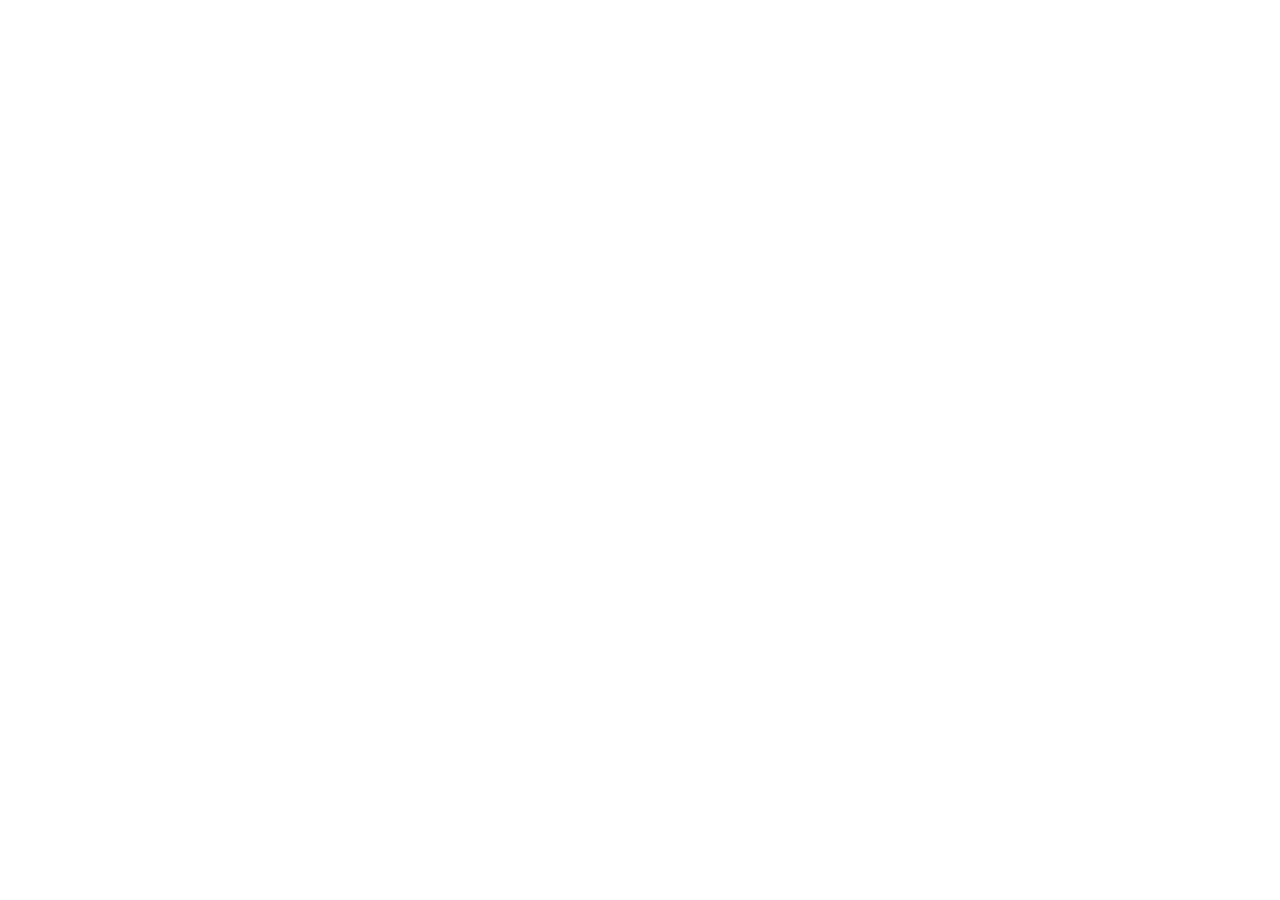
==== Projeto_Babearia/interface.html @ c7405f45 "Add files via upload" ====
<!DOCTYPE html>
<html lang="pt-br">
<head>
    <meta charset="UTF-8">
    <meta name="viewport" content="width=device-width, initial-scale=1.0">
    <title>interface da Barbearia</title>
</head>
<body>

    
</body>
</html>
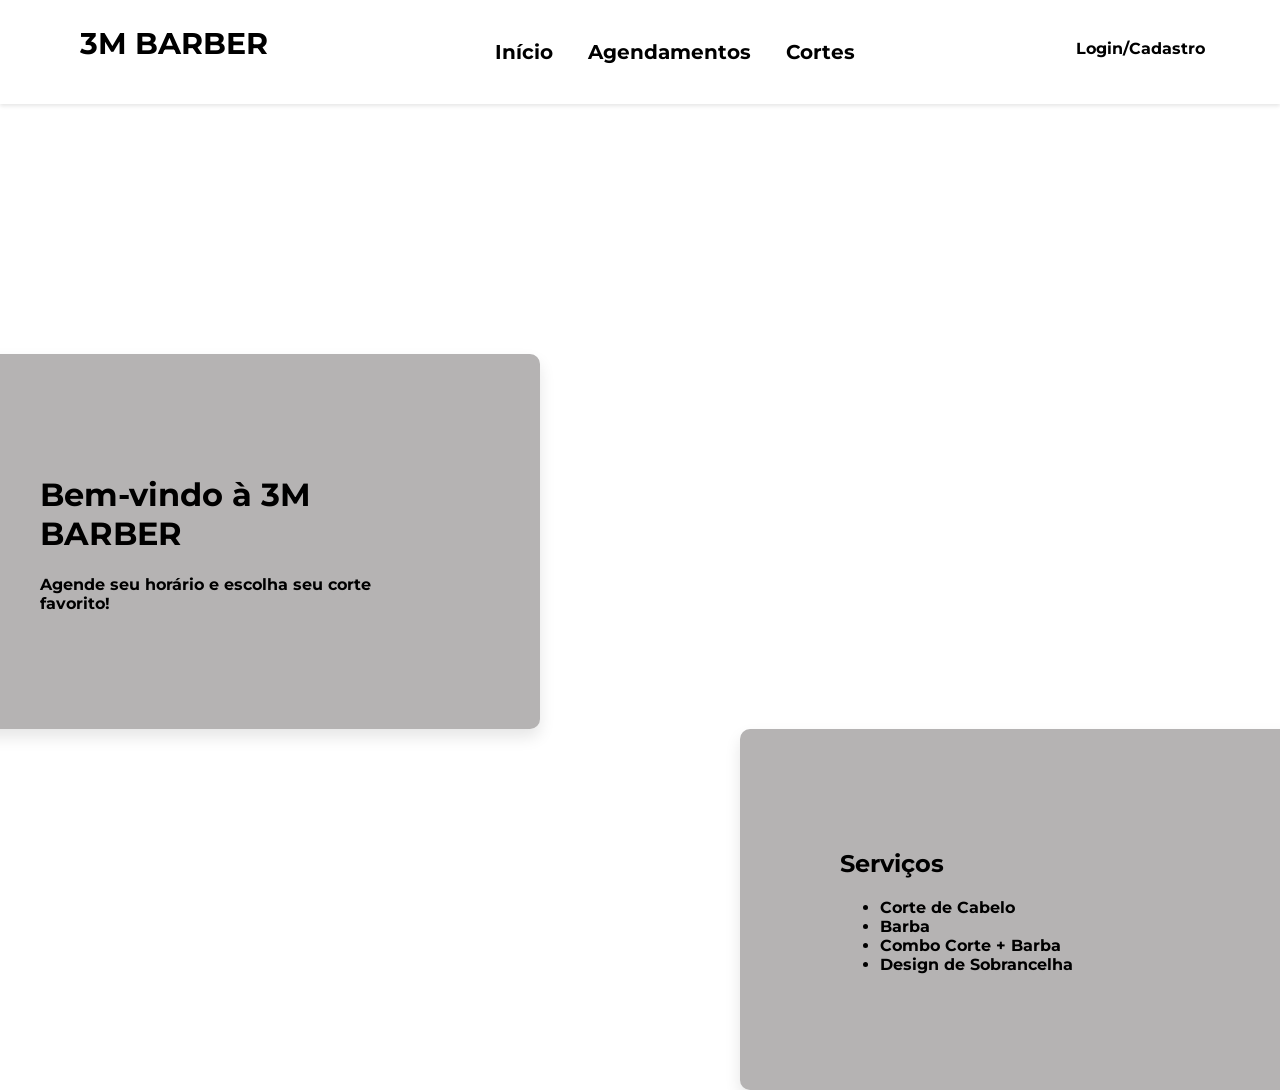
==== commit e9c58ead: "add fonte alterando cores" ====
--- a/Projeto_Babearia/interface.html
+++ b/Projeto_Babearia/interface.html
@@ -2,10 +2,45 @@
 <html lang="pt-br">
 <head>
     <meta charset="UTF-8">
+    <link rel="preconnect" href="https://fonts.googleapis.com">
+    <link rel="preconnect" href="https://fonts.gstatic.com" crossorigin>
+    <link href="https://fonts.googleapis.com/css2?family=Noto+Sans:ital,wght@0,100..900;1,100..900&display=swap" rel="stylesheet">
     <meta name="viewport" content="width=device-width, initial-scale=1.0">
+    <link rel="stylesheet" href="Style.css">
     <title>interface da Barbearia</title>
 </head>
 <body>
+    <header>
+        <!--Topo do Site-->
+        <div class="Logo">3M BARBER</div>
+       <!--Partes em # adiciona Link para outra página do Site-->
+        <nav>
+            <a href="#">Início</a>
+            <a href="#">Agendamentos</a>
+            <a href="#">Cortes</a>
+            
+        </nav>
+
+        <a href="#" class="Login">Login/Cadastro</a>
+
+
+    </header>
+
+    <div class="container">
+        <h1>Bem-vindo à 3M BARBER</h1>
+        <p>Agende seu horário e escolha seu corte favorito!</p>
+    </div>
+    <div class="container2">
+        <h2>Serviços</h2>
+        <ul>
+            <li>Corte de Cabelo</li>
+            <li>Barba</li>
+            <li>Combo Corte + Barba</li>
+            <li>Design de Sobrancelha</li>
+        </ul>
+    </div>
+
+    
 
     
 </body>
--- a/Projeto_Babearia/Style.css
+++ b/Projeto_Babearia/Style.css
@@ -0,0 +1,95 @@
+/*Fonte ultilizada : Montserrat*/
+@font-face {
+    font-family: 'Montserrat';
+    src: url(Montserrat-Bold.ttf);
+}
+body {
+ background-color: #ffffff rgb(255, 255, 255),;
+ margin: 0%;
+
+}
+
+
+header{
+ background-color: white;
+ padding: 25px 30px;
+ display: flex;
+ justify-content: space-between;
+ box-shadow: 0 2px 4px rgba(0, 0, 0, 0.1);
+}
+
+.Logo{
+    color: black;
+    font-family: "Montserrat";
+    font-weight: bold;
+    font-size: 30px;
+margin-left: 50px;
+
+}
+
+.Login{
+ color: black;
+ font-family: "Montserrat";
+ font-weight: 800;
+margin-top:  14px;
+margin-right: 45px;
+text-decoration: none;
+}
+
+
+nav{
+    display: flex;
+    gap: 30px;
+ font-size: 20px;
+}
+nav a{
+ margin-top: 15px;
+ margin-left: 5px;
+ margin-bottom: 10px;
+ text-decoration: none;
+ color: black;
+font-family: "Montserrat";
+ padding-bottom: 5px;
+}
+nav a:hover{
+ border-bottom: 2px solid black;
+}
+
+.container{
+    width: 80%;
+    max-width: 400px;
+    margin: 0 auto; /* centraliza */
+    padding: 100px;
+    background-color: rgb(181, 179, 179);
+    border-radius: 10px;
+    position : relative;
+    top:250px;
+    right: 400px;
+    font-family: "Montserrat";
+    box-shadow: 0 8px 16px rgba(0, 0, 0, 0.1);
+    
+}
+.container2 {
+    width: 80%;
+    max-width: 400px;
+    margin: 0 auto; /* centraliza */
+    padding: 100px;
+    background-color: rgb(181, 179, 179);
+    border-radius: 10px;
+    position : relative;
+    top:250px;
+    left: 400px;
+    font-family: "Montserrat";
+    box-shadow: 0 8px 16px rgba(0, 0, 0, 0.1);
+}
+
+body {
+    font-family: "Montserrat", sans-serif;
+    background-color: #f9f4f4 , rgb(249, 244, 244);
+    margin: 0;
+    padding: 0;
+}
+
+
+/*Se Quiser mudar o estilo da fonte pode!
+Tamanho incorreto? pode alterar*/
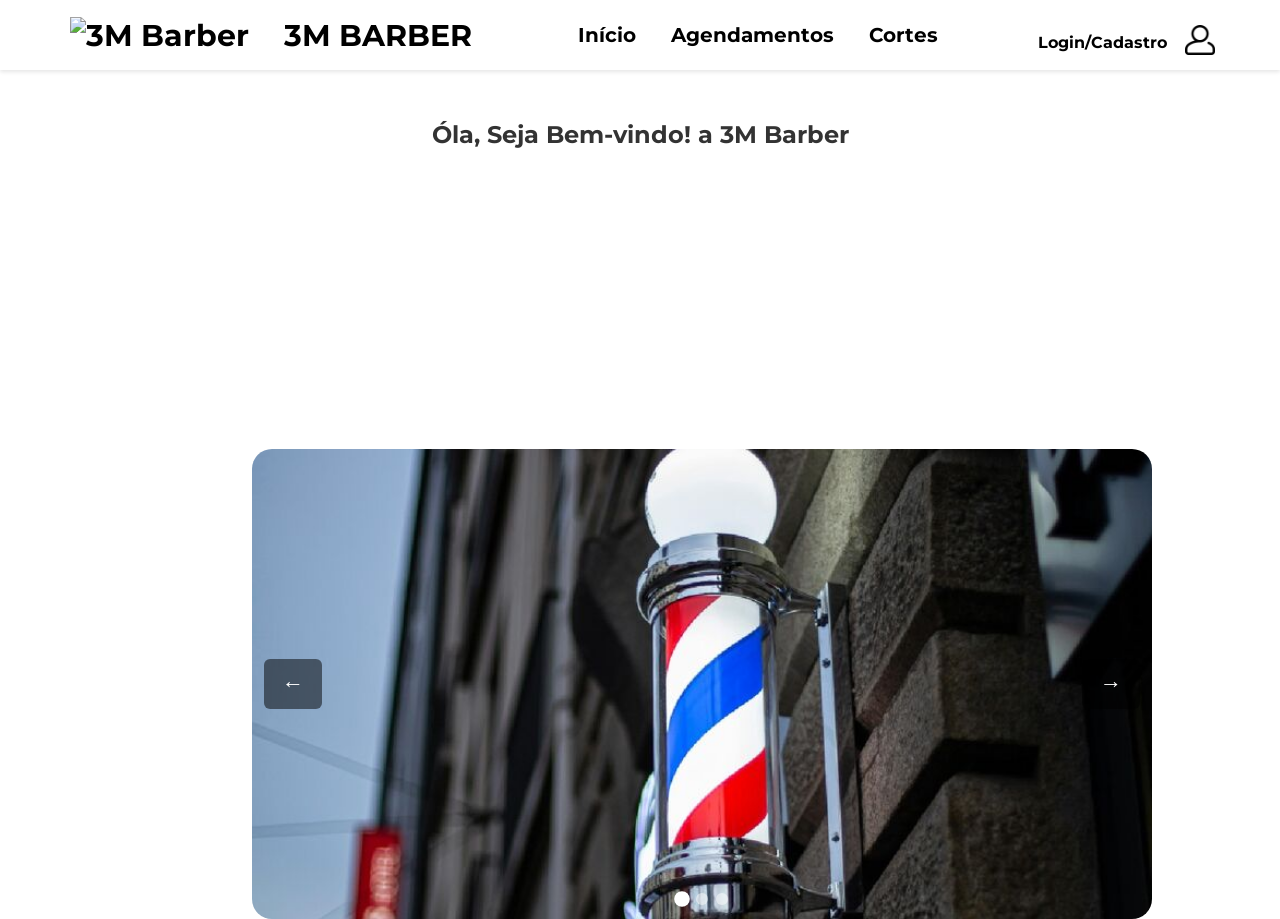
==== commit 7d888477: "alteração/atualização" ====
--- a/Projeto_Babearia/interface.html
+++ b/Projeto_Babearia/interface.html
@@ -12,7 +12,7 @@
 <body>
     <header>
         <!--Topo do Site-->
-        <div class="Logo">3M BARBER</div>
+        <div class="Logo"><img src="logo/3m-barber-logo.png" alt="3M Barber">3M BARBER </div>
        <!--Partes em # adiciona Link para outra página do Site-->
         <nav>
             <a href="#">Início</a>
@@ -21,27 +21,33 @@
             
         </nav>
 
-        <a href="#" class="Login">Login/Cadastro</a>
+        <a href="#" class="Login">Login/Cadastro
+        <div class="icon_LG"><img src="icons/user.png" alt="User_icon"></div>
+        </a>
+        
 
 
     </header>
 
-    <div class="container">
-        <h1>Bem-vindo à 3M BARBER</h1>
-        <p>Agende seu horário e escolha seu corte favorito!</p>
-    </div>
-    <div class="container2">
-        <h2>Serviços</h2>
-        <ul>
-            <li>Corte de Cabelo</li>
-            <li>Barba</li>
-            <li>Combo Corte + Barba</li>
-            <li>Design de Sobrancelha</li>
-        </ul>
-    </div>
+    <h2>Óla, Seja Bem-vindo! a 3M Barber</h2>
 
-    
+   <div class="carousel">
 
-    
-</body>
+  <!-- Aqui ficam as imagens do carrossel -->
+  <div class="slides" id="track">
+    <div class="slide ativo"><img src="img/barber.png" alt="img 1"></div>
+    <div class="slide"><img src="img/classic-cut.png" alt="img 2"></div>
+    <div class="slide"><img src="img/fade-cut.png" alt="img 3"></div>
+  </div>
+
+  <!-- Botões de navegação -->
+  <button class="arrow prev" id="prev">&#8592;</button>
+  <button class="arrow next" id="next">&#8594;</button>
+
+  <!-- Container das bolinhas, preenchido pelo JS -->
+  <div class="dots" id="dots"></div>
+
+</div>
+      <script src="carousel.js"></script>
+</body font-family="Montserrat">
 </html>
--- a/Projeto_Babearia/Style.css
+++ b/Projeto_Babearia/Style.css
@@ -12,7 +12,10 @@
 
 header{
  background-color: white;
- padding: 25px 30px;
+ align-items: center;
+ height: 70px;
+ padding: 0 20px;
+ gap: 18px;
  display: flex;
  justify-content: space-between;
  box-shadow: 0 2px 4px rgba(0, 0, 0, 0.1);
@@ -27,13 +30,34 @@
 
 }
 
+.Logo img{
+    width: 47px;
+    height: 47px;
+    margin-right: 35px;
+}
+
 .Login{
+    display: flex;
+    align-items: center;
+    gap: 18px;
  color: black;
  font-family: "Montserrat";
  font-weight: 800;
 margin-top:  14px;
 margin-right: 45px;
 text-decoration: none;
+
+}
+.icon_LG img{
+    width: 30px;
+    height: 30px;
+    object-fit: contain;
+}
+
+
+.Login:hover{
+ border-bottom: 4px solid black;
+ border-radius: 4px;
 }
 
 
@@ -51,36 +75,12 @@
 font-family: "Montserrat";
  padding-bottom: 5px;
 }
+/*Se Quiser mudar o estilo da fonte pode!
+Tamanho incorreto? pode alterar*/
+
 nav a:hover{
- border-bottom: 2px solid black;
-}
-
-.container{
-    width: 80%;
-    max-width: 400px;
-    margin: 0 auto; /* centraliza */
-    padding: 100px;
-    background-color: rgb(181, 179, 179);
-    border-radius: 10px;
-    position : relative;
-    top:250px;
-    right: 400px;
-    font-family: "Montserrat";
-    box-shadow: 0 8px 16px rgba(0, 0, 0, 0.1);
-    
-}
-.container2 {
-    width: 80%;
-    max-width: 400px;
-    margin: 0 auto; /* centraliza */
-    padding: 100px;
-    background-color: rgb(181, 179, 179);
-    border-radius: 10px;
-    position : relative;
-    top:250px;
-    left: 400px;
-    font-family: "Montserrat";
-    box-shadow: 0 8px 16px rgba(0, 0, 0, 0.1);
+ border-bottom: 4px solid black;
+ border-radius: 4px;
 }
 
 body {
@@ -90,6 +90,90 @@
     padding: 0;
 }
 
+.carousel {
+  position: relative;
+  width: 100%;
+  max-width: 900px;
+  height: 470px;
+  overflow: hidden;
+  border-radius: 20px;
+  margin: 0 auto;
+  margin-right: 10%;
+  margin-left: auto;
+  margin-top: 300px;
+}
 
-/*Se Quiser mudar o estilo da fonte pode!
-Tamanho incorreto? pode alterar*/+/* Slides */
+.slide {
+  position: absolute;
+  width: 100%;
+  height: 100%;
+  opacity: 0;
+  transition: opacity 0.5s ease;
+}
+
+.slide.ativo {
+  opacity: 1;
+}
+
+.slide img {
+  width: 100%;
+  height: 100%;
+  object-fit: cover;
+  object-position: center;
+}
+
+/* Setas */
+.arrow {
+  position: absolute;
+  top: 50%;
+  transform: translateY(-50%);
+  background: rgba(0,0,0,0.5);
+  color: white;
+  border: none;
+  padding: 12px 18px;
+  font-size: 22px;
+  border-radius: 6px;
+  cursor: pointer;
+  z-index: 10;
+  transition: background 0.3s;
+}
+
+.arrow:hover {
+  background: rgba(0,0,0,0.85);
+}
+
+.prev { left: 12px; }
+.next { right: 12px; }
+
+/* Bolinhas */
+.dots {
+  position: absolute;
+  bottom: 14px;
+  width: 100%;
+  display: flex;
+  justify-content: center;
+  gap: 8px;
+  z-index: 10;
+}
+
+.dot {
+  width: 12px;
+  height: 12px;
+  background: rgba(255,255,255,0.5);
+  border-radius: 50%;
+  cursor: pointer;
+  transition: background 0.3s;
+}
+
+.dot.ativo {
+  background: white;
+  transform: scale(1.3);
+}
+
+h2{
+    text-align: center;
+    margin-top: 50px;
+    color: #333;
+    font-family: "Montserrat", sans-serif;
+}
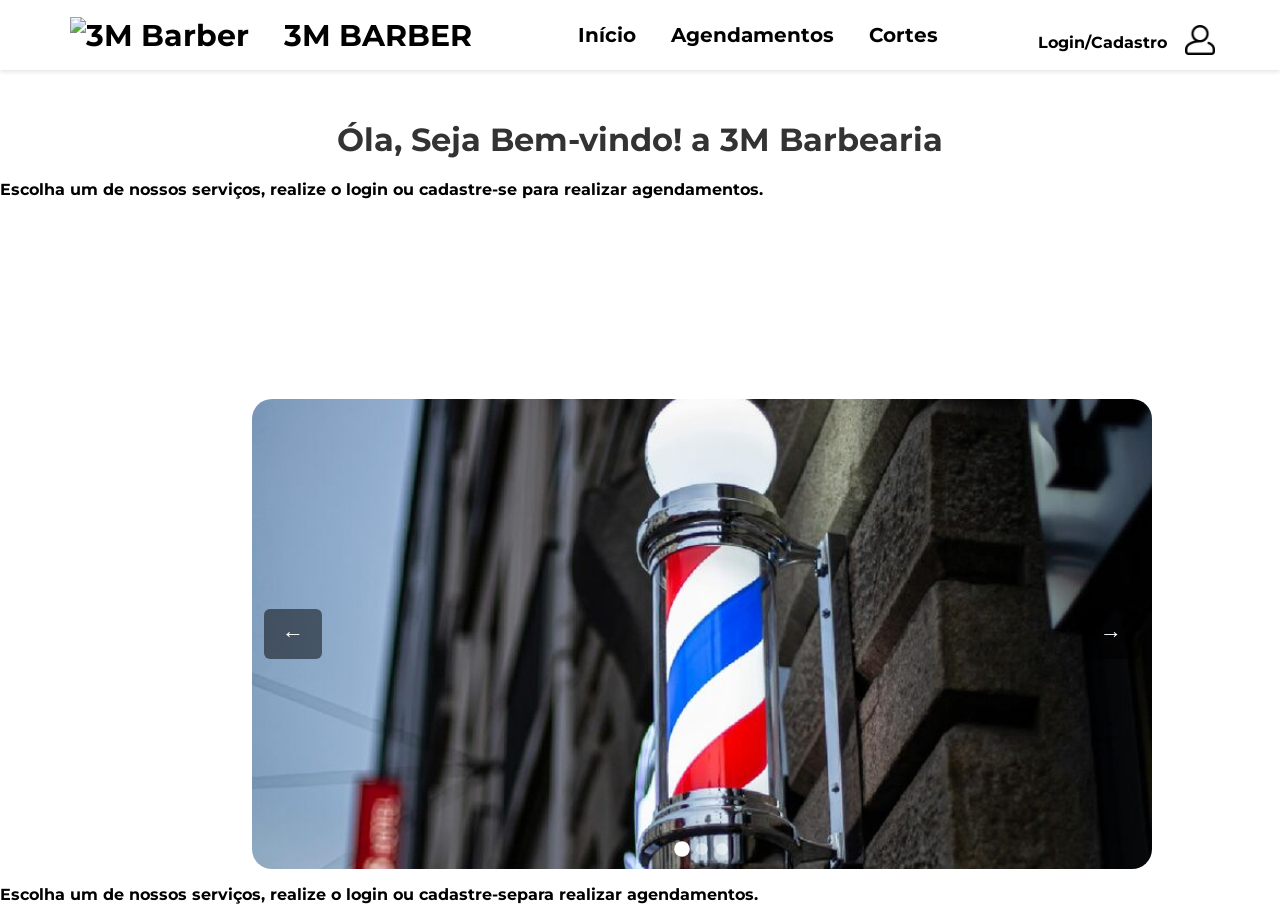
==== commit e9b2ee9f: "atualizações" ====
--- a/Projeto_Babearia/interface.html
+++ b/Projeto_Babearia/interface.html
@@ -29,7 +29,10 @@
 
     </header>
 
-    <h2>Óla, Seja Bem-vindo! a 3M Barber</h2>
+    <h1>Óla, Seja Bem-vindo! a 3M Barbearia</h1>
+    <div class="text">
+        <p>Escolha um de nossos serviços, realize o login ou cadastre-se para realizar agendamentos.</p>
+    </div>
 
    <div class="carousel">
 
@@ -46,8 +49,10 @@
 
   <!-- Container das bolinhas, preenchido pelo JS -->
   <div class="dots" id="dots"></div>
-
+       
 </div>
       <script src="carousel.js"></script>
+      <p>Escolha um de nossos serviços, realize o login ou cadastre-separa realizar agendamentos.</p>
+    
 </body font-family="Montserrat">
 </html>
--- a/Projeto_Babearia/Style.css
+++ b/Projeto_Babearia/Style.css
@@ -100,7 +100,7 @@
   margin: 0 auto;
   margin-right: 10%;
   margin-left: auto;
-  margin-top: 300px;
+  margin-top: 200px;
 }
 
 /* Slides */
@@ -171,9 +171,9 @@
   transform: scale(1.3);
 }
 
-h2{
+h1{
     text-align: center;
     margin-top: 50px;
     color: #333;
     font-family: "Montserrat", sans-serif;
-}+}
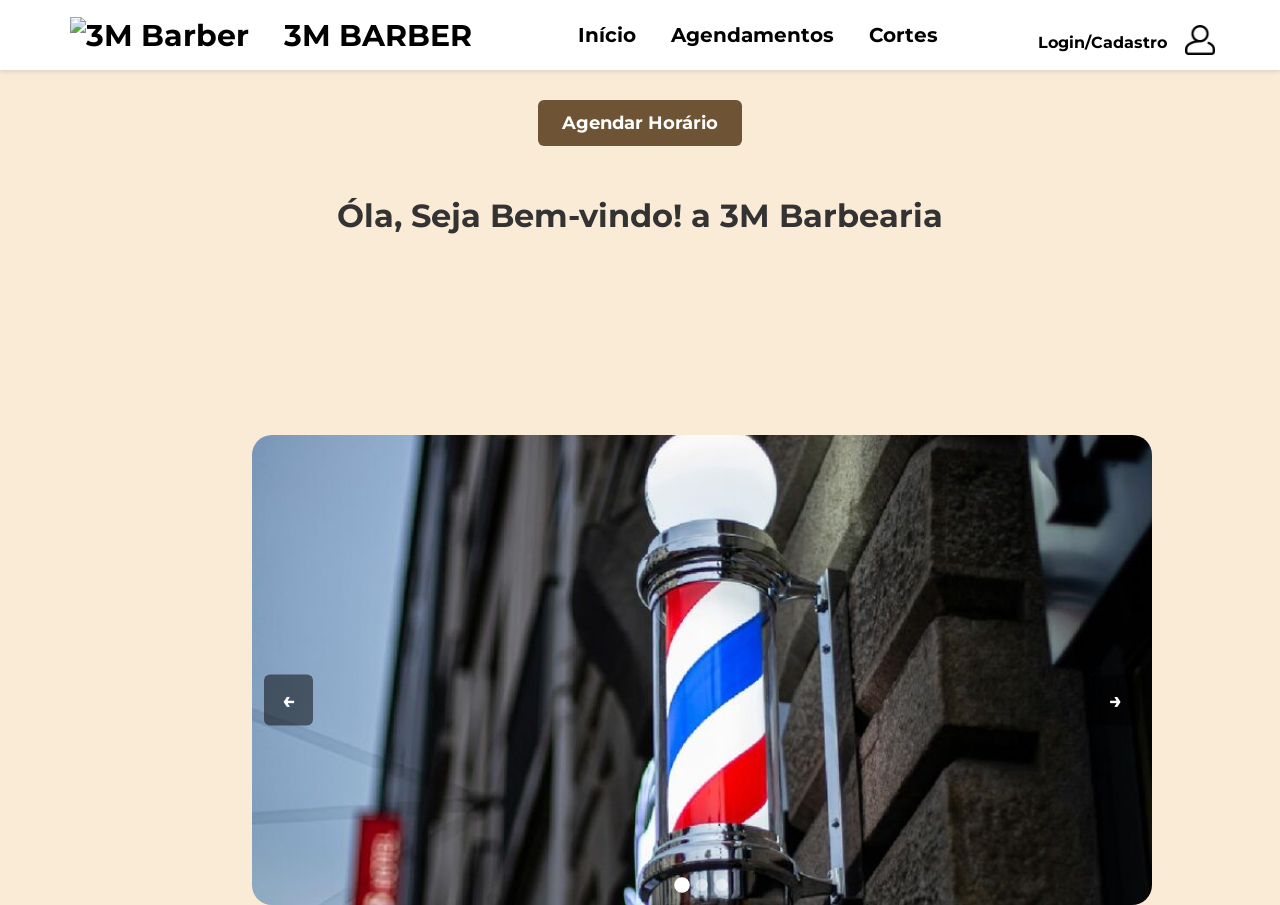
==== commit ebb47b19: "add cores dessa vez certa" ====
--- a/Projeto_Babearia/interface.html
+++ b/Projeto_Babearia/interface.html
@@ -28,14 +28,13 @@
 
 
     </header>
-
+<button><b>Agendar Horário</b></button>
     <h1>Óla, Seja Bem-vindo! a 3M Barbearia</h1>
-    <div class="text">
-        <p>Escolha um de nossos serviços, realize o login ou cadastre-se para realizar agendamentos.</p>
-    </div>
+        
 
    <div class="carousel">
 
+    
   <!-- Aqui ficam as imagens do carrossel -->
   <div class="slides" id="track">
     <div class="slide ativo"><img src="img/barber.png" alt="img 1"></div>
@@ -52,7 +51,7 @@
        
 </div>
       <script src="carousel.js"></script>
-      <p>Escolha um de nossos serviços, realize o login ou cadastre-separa realizar agendamentos.</p>
-    
+
+        
 </body font-family="Montserrat">
 </html>
--- a/Projeto_Babearia/Style.css
+++ b/Projeto_Babearia/Style.css
@@ -4,7 +4,7 @@
     src: url(Montserrat-Bold.ttf);
 }
 body {
- background-color: #ffffff rgb(255, 255, 255),;
+ background-color: #FAEBD7;
  margin: 0%;
 
 }
@@ -177,3 +177,21 @@
     color: #333;
     font-family: "Montserrat", sans-serif;
 }
+
+button {
+    display: block;
+    margin: 30px auto;
+    padding: 12px 24px;
+    font-size: 18px;
+    color: white;
+    background-color: #6E5435;
+    border: none;
+    border-radius: 6px;
+    cursor: pointer;
+    transition: background-color 0.3s;
+    font-family: "Montserrat", sans-serif;
+}
+
+button:hover {
+    background-color: #5A4328;
+}
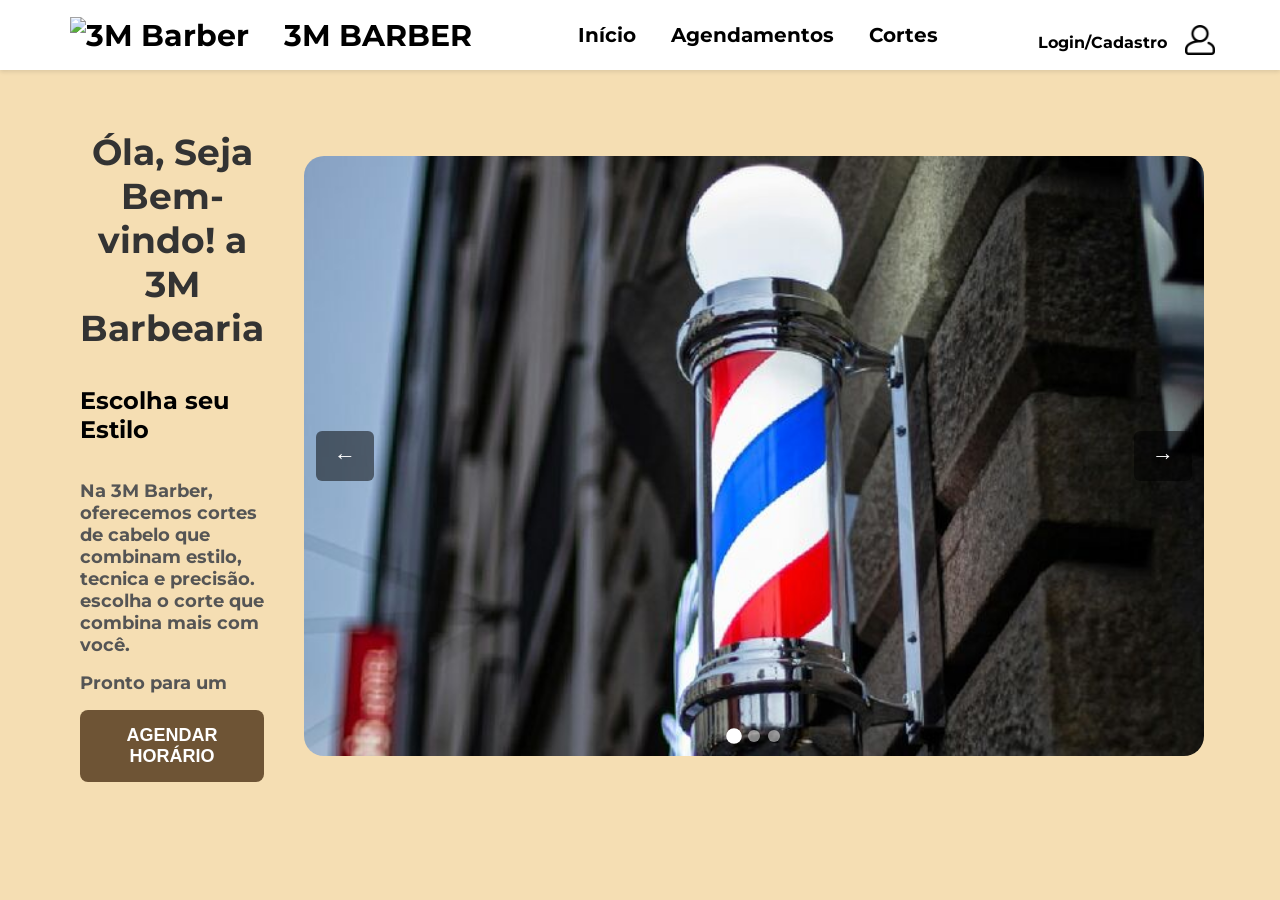
==== commit 0c95cb90: "funções novas" ====
--- a/Projeto_Babearia/interface.html
+++ b/Projeto_Babearia/interface.html
@@ -1,57 +1,70 @@
 <!DOCTYPE html>
 <html lang="pt-br">
+
 <head>
     <meta charset="UTF-8">
     <link rel="preconnect" href="https://fonts.googleapis.com">
     <link rel="preconnect" href="https://fonts.gstatic.com" crossorigin>
-    <link href="https://fonts.googleapis.com/css2?family=Noto+Sans:ital,wght@0,100..900;1,100..900&display=swap" rel="stylesheet">
+    <link href="https://fonts.googleapis.com/css2?family=Noto+Sans:ital,wght@0,100..900;1,100..900&display=swap"
+        rel="stylesheet">
     <meta name="viewport" content="width=device-width, initial-scale=1.0">
     <link rel="stylesheet" href="Style.css">
     <title>interface da Barbearia</title>
 </head>
+
 <body>
     <header>
         <!--Topo do Site-->
         <div class="Logo"><img src="logo/3m-barber-logo.png" alt="3M Barber">3M BARBER </div>
-       <!--Partes em # adiciona Link para outra página do Site-->
+        <!--Partes em # adiciona Link para outra página do Site-->
         <nav>
-            <a href="#">Início</a>
+            <a href="interface.html">Início</a>
             <a href="#">Agendamentos</a>
             <a href="#">Cortes</a>
-            
+
         </nav>
 
         <a href="#" class="Login">Login/Cadastro
-        <div class="icon_LG"><img src="icons/user.png" alt="User_icon"></div>
+            <div class="icon_LG"><img src="icons/user.png" alt="User_icon"></div>
         </a>
-        
+
+    </header>
+    <div class="hero">
+
+        <div class="lado-esquerdo">
+            <h1>Óla, Seja Bem-vindo! a 3M Barbearia</h1>
+            <h2>Escolha seu Estilo </h2>
+            <p class="subtitulo">Na 3M Barber, oferecemos cortes de cabelo que combinam estilo, tecnica e precisão.
+                escolha o corte que combina
+                mais com você.
+            </p>
+            <p>Pronto para um </p>
+            <button class="butão_agdt"><b>AGENDAR HORÁRIO</b></button>
+        </div>
 
 
-    </header>
-<button><b>Agendar Horário</b></button>
-    <h1>Óla, Seja Bem-vindo! a 3M Barbearia</h1>
-        
+        <div class="carousel">
 
-   <div class="carousel">
 
-    
-  <!-- Aqui ficam as imagens do carrossel -->
-  <div class="slides" id="track">
-    <div class="slide ativo"><img src="img/barber.png" alt="img 1"></div>
-    <div class="slide"><img src="img/classic-cut.png" alt="img 2"></div>
-    <div class="slide"><img src="img/fade-cut.png" alt="img 3"></div>
-  </div>
+            <!-- Aqui ficam as imagens do carrossel -->
+            <div class="slides" id="track">
+                <div class="slide ativo"><img src="img/barber.png" alt="img 1"></div>
+                <div class="slide"><img src="img/classic-cut.png" alt="img 2"></div>
+                <div class="slide"><img src="img/fade-cut.png" alt="img 3"></div>
+            </div>
 
-  <!-- Botões de navegação -->
-  <button class="arrow prev" id="prev">&#8592;</button>
-  <button class="arrow next" id="next">&#8594;</button>
+            <!-- Botões de navegação -->
+            <button class="arrow prev" id="prev">&#8592;</button>
+            <button class="arrow next" id="next">&#8594;</button>
 
-  <!-- Container das bolinhas, preenchido pelo JS -->
-  <div class="dots" id="dots"></div>
-       
-</div>
-      <script src="carousel.js"></script>
+            <!-- Container das bolinhas, preenchido pelo JS -->
+            <div class="dots" id="dots"></div>
 
-        
+        </div>
+    </div>
+    <script src="carousel.js"></script>
+
+
 </body font-family="Montserrat">
+
 </html>
--- a/Projeto_Babearia/Style.css
+++ b/Projeto_Babearia/Style.css
@@ -1,106 +1,155 @@
 /*Fonte ultilizada : Montserrat*/
 @font-face {
-    font-family: 'Montserrat';
-    src: url(Montserrat-Bold.ttf);
-}
+  font-family: 'Montserrat';
+  src: url(Montserrat-Bold.ttf);
+}
+
 body {
- background-color: #FAEBD7;
- margin: 0%;
-
-}
-
-
-header{
- background-color: white;
- align-items: center;
- height: 70px;
- padding: 0 20px;
- gap: 18px;
- display: flex;
- justify-content: space-between;
- box-shadow: 0 2px 4px rgba(0, 0, 0, 0.1);
-}
-
-.Logo{
-    color: black;
-    font-family: "Montserrat";
-    font-weight: bold;
-    font-size: 30px;
-margin-left: 50px;
-
-}
-
-.Logo img{
-    width: 47px;
-    height: 47px;
-    margin-right: 35px;
-}
-
-.Login{
-    display: flex;
-    align-items: center;
-    gap: 18px;
- color: black;
- font-family: "Montserrat";
- font-weight: 800;
-margin-top:  14px;
-margin-right: 45px;
-text-decoration: none;
-
-}
-.icon_LG img{
-    width: 30px;
-    height: 30px;
-    object-fit: contain;
-}
-
-
-.Login:hover{
- border-bottom: 4px solid black;
- border-radius: 4px;
-}
-
-
-nav{
-    display: flex;
-    gap: 30px;
- font-size: 20px;
-}
-nav a{
- margin-top: 15px;
- margin-left: 5px;
- margin-bottom: 10px;
- text-decoration: none;
- color: black;
-font-family: "Montserrat";
- padding-bottom: 5px;
-}
+  background-color: #F5DEB3;
+  margin: 0%;
+
+}
+
+
+header {
+  background-color: white;
+  align-items: center;
+  height: 70px;
+  padding: 0 20px;
+  gap: 18px;
+  display: flex;
+  justify-content: space-between;
+  box-shadow: 0 2px 4px rgba(0, 0, 0, 0.1);
+
+}
+
+.Logo {
+  color: black;
+  font-family: "Montserrat";
+  font-weight: bold;
+  font-size: 30px;
+  margin-left: 50px;
+
+}
+
+.Logo img {
+  width: 47px;
+  height: 47px;
+  margin-right: 35px;
+}
+
+.Login {
+  display: flex;
+  align-items: center;
+  gap: 18px;
+  color: black;
+  font-family: "Montserrat";
+  font-weight: 800;
+  margin-top: 14px;
+  margin-right: 45px;
+  text-decoration: none;
+  cursor: pointer;
+  transition: background-color 0.3s, border-bottom 0.3s;
+  box-shadow: background-color 0.3s, border-bottom 0.3s;
+  transition: transform 0.1s ease;
+}
+
+.Login:active {
+  transform: scale(0.95);
+}
+.icon_LG img {
+  width: 30px;
+  height: 30px;
+  object-fit: contain;
+}
+
+
+.Login:hover {
+  border-bottom: 7px solid black;
+  border-radius: 7px;
+}
+
+
+nav {
+  display: flex;
+  gap: 30px;
+  font-size: 20px;
+}
+
+nav a {
+  margin-top: 15px;
+  margin-left: 5px;
+  margin-bottom: 10px;
+  text-decoration: none;
+  color: black;
+  font-family: "Montserrat";
+  padding-bottom: 5px;
+  transition: background-color 0.3s, border-bottom 0.3s;
+  box-shadow: background-color 0.3s, border-bottom 0.3s;
+  transition: transform 0.1s ease;
+}
+nav a:active {
+  transform: scale(0.95);
+}
+
 /*Se Quiser mudar o estilo da fonte pode!
 Tamanho incorreto? pode alterar*/
 
-nav a:hover{
- border-bottom: 4px solid black;
- border-radius: 4px;
+nav a:hover {
+  border-bottom: 4px solid black;
+  border-radius: 4px;
 }
 
 body {
-    font-family: "Montserrat", sans-serif;
-    background-color: #f9f4f4 , rgb(249, 244, 244);
-    margin: 0;
-    padding: 0;
+  font-family: "Montserrat", sans-serif;
+  background-color: #f9f4f4, rgb(249, 244, 244);
+  margin: 0;
+  padding: 0;
+}
+
+.hero {
+  display: flex;
+  align-items: center;
+  gap: 40px;
+  padding: 60px 80px;
+}
+
+.lado-esquerdo {
+  display: flex;
+  flex-direction: column;
+  gap: 16px;
+  flex: 1;
+}
+
+.lado-esquerdo h1 {
+  font-family: "Montserrat", sans-serif;
+  font-size: 36px;
+  color: #333;
+  margin: 0;
+}
+
+.lado-esquerdo p {
+  font-family: "Montserrat", sans-serif;
+  font-size: 18px;
+  color: #555;
+  margin: 0;
+}
+
+.subtitulo {
+  font-size: 18px;
+  font-weight: bold;
+  color: #333;
 }
 
 .carousel {
   position: relative;
-  width: 100%;
-  max-width: 900px;
-  height: 470px;
+  width: 900px;
+  height: 600px;
+  flex-shrink: 0;
   overflow: hidden;
   border-radius: 20px;
-  margin: 0 auto;
-  margin-right: 10%;
-  margin-left: auto;
-  margin-top: 200px;
+  margin: 0;
+
 }
 
 /* Slides */
@@ -128,7 +177,7 @@
   position: absolute;
   top: 50%;
   transform: translateY(-50%);
-  background: rgba(0,0,0,0.5);
+  background: rgba(0, 0, 0, 0.5);
   color: white;
   border: none;
   padding: 12px 18px;
@@ -137,14 +186,23 @@
   cursor: pointer;
   z-index: 10;
   transition: background 0.3s;
+  transition: transform 0.1s ease;
+}
+.arrow:active {
+  transform: translateY(-50%) scale(0.95);
 }
 
 .arrow:hover {
-  background: rgba(0,0,0,0.85);
-}
-
-.prev { left: 12px; }
-.next { right: 12px; }
+  background: rgba(0, 0, 0, 0.85);
+}
+
+.prev {
+  left: 12px;
+}
+
+.next {
+  right: 12px;
+}
 
 /* Bolinhas */
 .dots {
@@ -160,7 +218,7 @@
 .dot {
   width: 12px;
   height: 12px;
-  background: rgba(255,255,255,0.5);
+  background: rgba(255, 255, 255, 0.5);
   border-radius: 50%;
   cursor: pointer;
   transition: background 0.3s;
@@ -171,27 +229,31 @@
   transform: scale(1.3);
 }
 
-h1{
-    text-align: center;
-    margin-top: 50px;
-    color: #333;
-    font-family: "Montserrat", sans-serif;
-}
-
-button {
-    display: block;
-    margin: 30px auto;
-    padding: 12px 24px;
-    font-size: 18px;
-    color: white;
-    background-color: #6E5435;
-    border: none;
-    border-radius: 6px;
-    cursor: pointer;
-    transition: background-color 0.3s;
-    font-family: "Montserrat", sans-serif;
-}
-
-button:hover {
-    background-color: #5A4328;
+h1 {
+  text-align: center;
+  margin-top: 50px;
+  color: #333;
+  font-family: "Montserrat", sans-serif;
+}
+
+.butão_agdt {
+  background-color: #6E5435;
+  color: white;
+  border: none;
+  padding: 15px 30px;
+  font-size: 18px;
+  border-radius: 8px;
+  cursor: pointer;
+  transition: background-color 0.3s;
+  width: fit-content;
+  margin: 0;
+  transition: transform 0.1s ease;
+}
+
+.butão_agdt:active {
+  transform: scale(0.95);
+}
+
+.butão_agdt:hover {
+  background-color: #5A4328;
 }
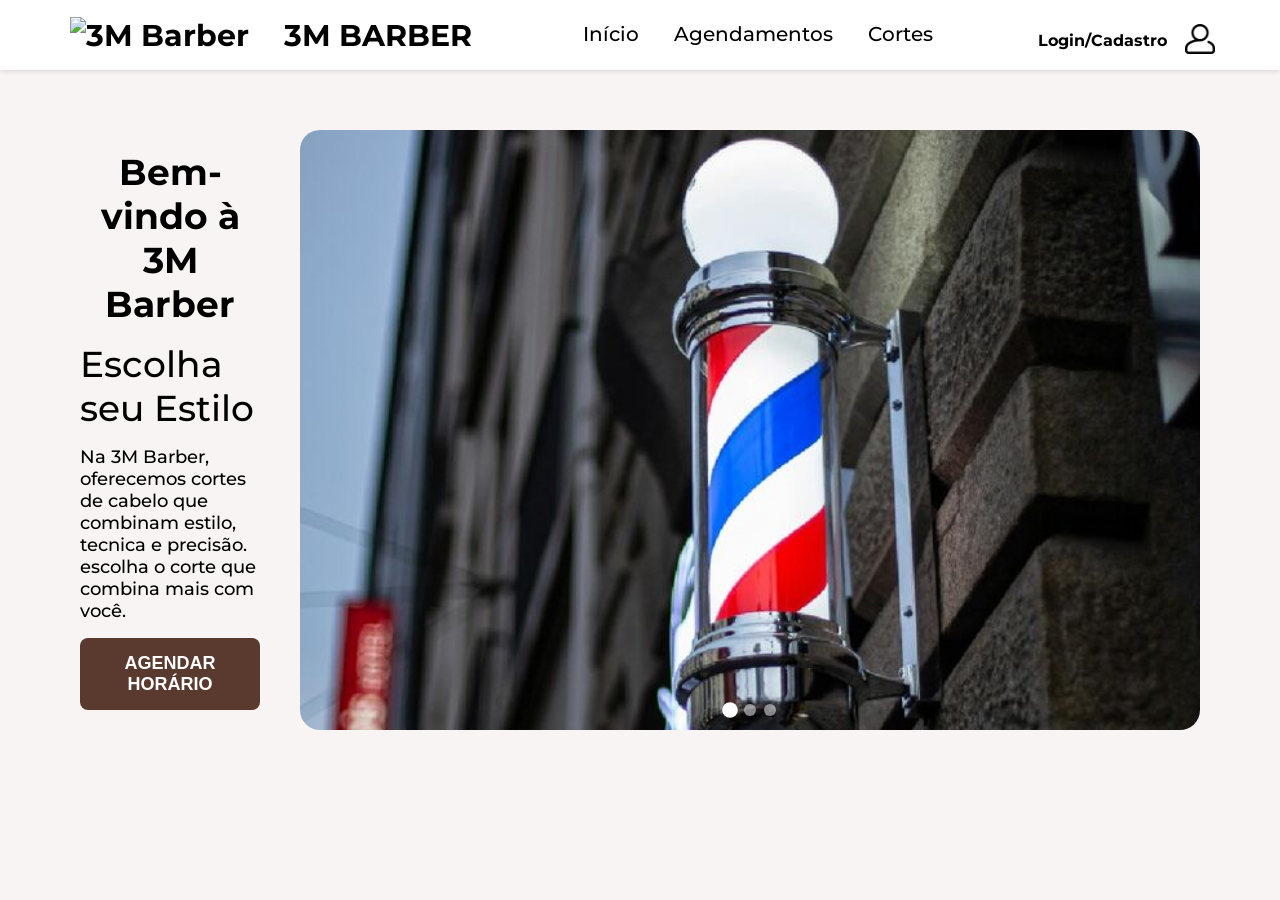
==== commit f7e84786: "minhas mudanças" ====
--- a/Projeto_Babearia/interface.html
+++ b/Projeto_Babearia/interface.html
@@ -32,13 +32,12 @@
     <div class="hero">
 
         <div class="lado-esquerdo">
-            <h1>Óla, Seja Bem-vindo! a 3M Barbearia</h1>
+            <h1>Bem-vindo à 3M Barber</h1>
             <h2>Escolha seu Estilo </h2>
             <p class="subtitulo">Na 3M Barber, oferecemos cortes de cabelo que combinam estilo, tecnica e precisão.
                 escolha o corte que combina
                 mais com você.
             </p>
-            <p>Pronto para um </p>
             <button class="butão_agdt"><b>AGENDAR HORÁRIO</b></button>
         </div>
 
--- a/Projeto_Babearia/Style.css
+++ b/Projeto_Babearia/Style.css
@@ -1,16 +1,31 @@
-/*Fonte ultilizada : Montserrat*/
+/* Fonte */
 @font-face {
   font-family: 'Montserrat';
   src: url(Montserrat-Bold.ttf);
-}
-
+  font-weight: 700;
+}
+
+@font-face {
+  font-family: 'Montserrat';
+  src: url(Montserrat-Medium.ttf);
+  font-weight: 600;
+}
+
+@font-face {
+  font-family: 'Montserrat';
+  src: url(Montserrat-Medium.ttf);
+  font-weight: 500;
+}
+
+/* Reset básico */
 body {
-  background-color: #F5DEB3;
-  margin: 0%;
-
-}
-
-
+  font-family: "Montserrat", sans-serif;
+  background-color: #F9F4F4;
+  margin: 0;
+  padding: 0;
+}
+
+/* HEADER */
 header {
   background-color: white;
   align-items: center;
@@ -20,16 +35,15 @@
   display: flex;
   justify-content: space-between;
   box-shadow: 0 2px 4px rgba(0, 0, 0, 0.1);
-
-}
-
+}
+
+/* LOGO */
 .Logo {
   color: black;
   font-family: "Montserrat";
-  font-weight: bold;
+  font-weight: 700;
   font-size: 30px;
   margin-left: 50px;
-
 }
 
 .Logo img {
@@ -38,6 +52,7 @@
   margin-right: 35px;
 }
 
+/* LOGIN */
 .Login {
   display: flex;
   align-items: center;
@@ -49,27 +64,26 @@
   margin-right: 45px;
   text-decoration: none;
   cursor: pointer;
-  transition: background-color 0.3s, border-bottom 0.3s;
-  box-shadow: background-color 0.3s, border-bottom 0.3s;
-  transition: transform 0.1s ease;
+
+  border-bottom: 3px solid transparent; /* espaço reservado */
+  transition: border-bottom 0.3s ease;
+}
+
+.Login:hover {
+  border-bottom: 4px solid black; /* linha mais grossa */
 }
 
 .Login:active {
   transform: scale(0.95);
 }
+
 .icon_LG img {
   width: 30px;
   height: 30px;
   object-fit: contain;
 }
 
-
-.Login:hover {
-  border-bottom: 7px solid black;
-  border-radius: 7px;
-}
-
-
+/* NAV */
 nav {
   display: flex;
   gap: 30px;
@@ -84,29 +98,21 @@
   color: black;
   font-family: "Montserrat";
   padding-bottom: 5px;
-  transition: background-color 0.3s, border-bottom 0.3s;
-  box-shadow: background-color 0.3s, border-bottom 0.3s;
-  transition: transform 0.1s ease;
-}
+  font-weight:500;
+  border-bottom: 3px solid transparent;
+  transition: border-bottom 0.3s ease;
+}
+
+nav a:hover {
+  border-bottom: 4px solid black;
+  font-weight:700;
+}
+
 nav a:active {
   transform: scale(0.95);
 }
 
-/*Se Quiser mudar o estilo da fonte pode!
-Tamanho incorreto? pode alterar*/
-
-nav a:hover {
-  border-bottom: 4px solid black;
-  border-radius: 4px;
-}
-
-body {
-  font-family: "Montserrat", sans-serif;
-  background-color: #f9f4f4, rgb(249, 244, 244);
-  margin: 0;
-  padding: 0;
-}
-
+/* HERO */
 .hero {
   display: flex;
   align-items: center;
@@ -122,25 +128,33 @@
 }
 
 .lado-esquerdo h1 {
-  font-family: "Montserrat", sans-serif;
   font-size: 36px;
-  color: #333;
+  color: #000;
+  font-weight: 700;
+  margin: 0;
+}
+
+.lado-esquerdo h2 {
+  font-size: 36px;
+  color: #000;
+  font-weight: 600;
   margin: 0;
 }
 
 .lado-esquerdo p {
-  font-family: "Montserrat", sans-serif;
   font-size: 18px;
-  color: #555;
+  color: #000000;
+    font-weight: 600;
   margin: 0;
 }
 
 .subtitulo {
   font-size: 18px;
-  font-weight: bold;
+  font-weight: 500;
   color: #333;
 }
 
+/* CAROUSEL */
 .carousel {
   position: relative;
   width: 900px;
@@ -148,36 +162,38 @@
   flex-shrink: 0;
   overflow: hidden;
   border-radius: 20px;
-  margin: 0;
-
-}
-
-/* Slides */
+}
+
+/* SLIDES */
 .slide {
   position: absolute;
   width: 100%;
   height: 100%;
   opacity: 0;
-  transition: opacity 0.5s ease;
+  transform: scale(0.98);
+
+  transition: 
+    opacity 0.6s ease,
+    transform 0.6s ease;
 }
 
 .slide.ativo {
   opacity: 1;
+  transform: scale(1);
 }
 
 .slide img {
   width: 100%;
   height: 100%;
   object-fit: cover;
-  object-position: center;
-}
-
-/* Setas */
+}
+
+/* SETAS */
 .arrow {
   position: absolute;
   top: 50%;
-  transform: translateY(-50%);
-  background: rgba(0, 0, 0, 0.5);
+  transform: translateY(-50%) scale(0.9);
+  background: rgba(0, 0, 0, 0.6);
   color: white;
   border: none;
   padding: 12px 18px;
@@ -185,17 +201,29 @@
   border-radius: 6px;
   cursor: pointer;
   z-index: 10;
-  transition: background 0.3s;
-  transition: transform 0.1s ease;
-}
+
+  opacity: 0;
+
+  transition: 
+    opacity 0.4s ease,
+    transform 0.25s cubic-bezier(0.4, 0, 0.2, 1),
+    background 0.3s ease;
+}
+
+/* Fade das setas */
+.carousel:hover .arrow {
+  opacity: 1;
+  transform: translateY(-50%) scale(1);
+}
+
+.arrow:hover {
+  background: rgba(0, 0, 0, 0.9);
+}
+
 .arrow:active {
   transform: translateY(-50%) scale(0.95);
 }
 
-.arrow:hover {
-  background: rgba(0, 0, 0, 0.85);
-}
-
 .prev {
   left: 12px;
 }
@@ -204,7 +232,7 @@
   right: 12px;
 }
 
-/* Bolinhas */
+/* DOTS */
 .dots {
   position: absolute;
   bottom: 14px;
@@ -221,7 +249,14 @@
   background: rgba(255, 255, 255, 0.5);
   border-radius: 50%;
   cursor: pointer;
-  transition: background 0.3s;
+
+  transition: 
+    transform 0.2s ease,
+    background 0.3s ease;
+}
+
+.dot:hover {
+  transform: scale(1.2);
 }
 
 .dot.ativo {
@@ -229,31 +264,37 @@
   transform: scale(1.3);
 }
 
+/* TÍTULO */
 h1 {
   text-align: center;
   margin-top: 50px;
   color: #333;
-  font-family: "Montserrat", sans-serif;
-}
-
+}
+
+/* BOTÃO */
 .butão_agdt {
-  background-color: #6E5435;
+  background-color: #5A3A2E;
   color: white;
   border: none;
   padding: 15px 30px;
   font-size: 18px;
   border-radius: 8px;
   cursor: pointer;
-  transition: background-color 0.3s;
-  width: fit-content;
-  margin: 0;
-  transition: transform 0.1s ease;
+  width: fit-content; 
+  margin: 0;
+
+  transition: 
+    transform 0.2s ease,
+    background-color 0.3s ease,
+    box-shadow 0.3s ease;
+}
+
+.butão_agdt:hover {
+  background-color: #5A3A2E;
+  transform: translateY(-2px);
+  box-shadow: 0 8px 20px rgba(0,0,0,0.2);
 }
 
 .butão_agdt:active {
   transform: scale(0.95);
-}
-
-.butão_agdt:hover {
-  background-color: #5A4328;
 }
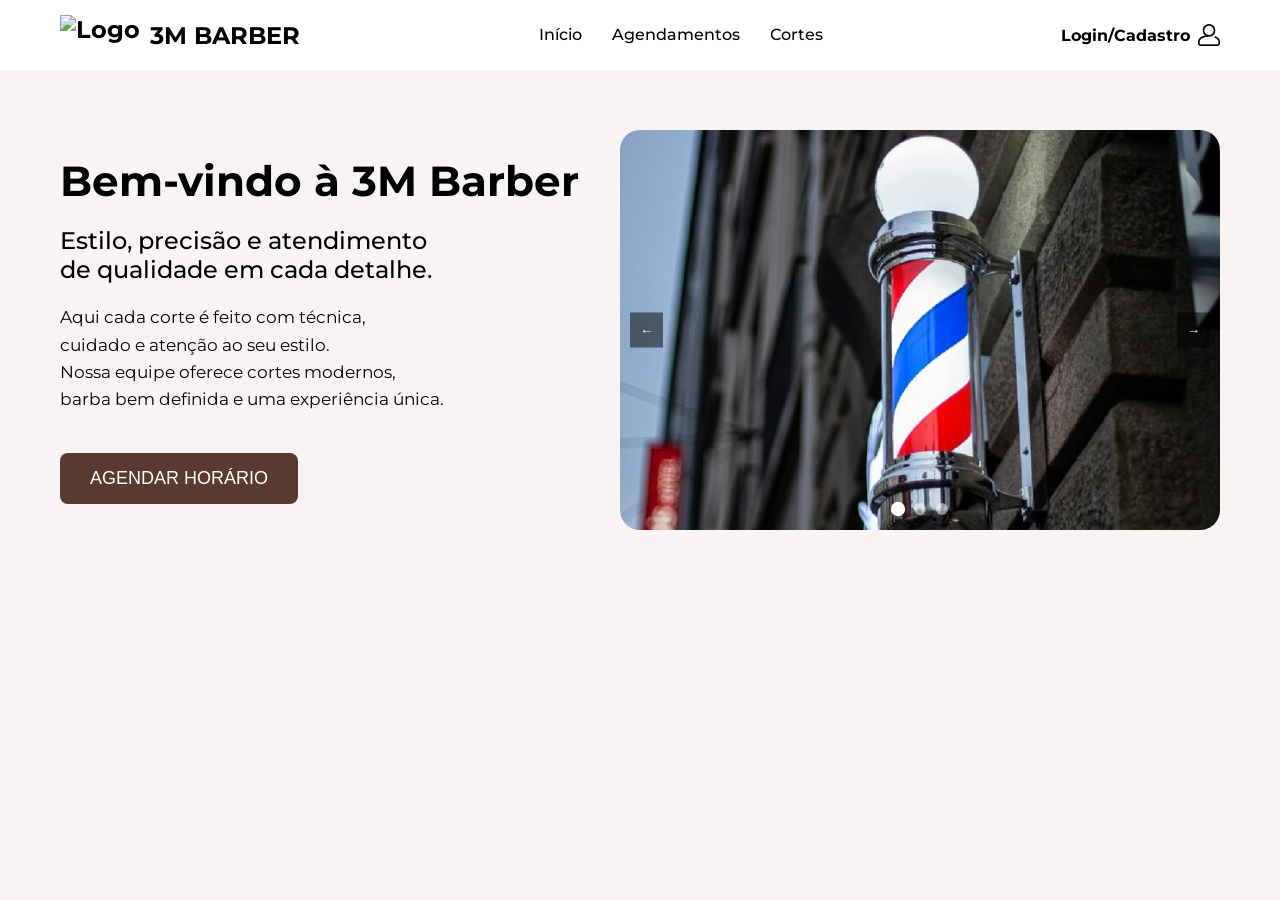
==== commit fa4c45bc: "css+html ajustados" ====
--- a/Projeto_Babearia/interface.html
+++ b/Projeto_Babearia/interface.html
@@ -1,69 +1,73 @@
 <!DOCTYPE html>
 <html lang="pt-br">
-
 <head>
     <meta charset="UTF-8">
-    <link rel="preconnect" href="https://fonts.googleapis.com">
-    <link rel="preconnect" href="https://fonts.gstatic.com" crossorigin>
-    <link href="https://fonts.googleapis.com/css2?family=Noto+Sans:ital,wght@0,100..900;1,100..900&display=swap"
-        rel="stylesheet">
     <meta name="viewport" content="width=device-width, initial-scale=1.0">
+    <title>3M Barber</title>
+
     <link rel="stylesheet" href="Style.css">
-    <title>interface da Barbearia</title>
 </head>
 
 <body>
-    <header>
-        <!--Topo do Site-->
-        <div class="Logo"><img src="logo/3m-barber-logo.png" alt="3M Barber">3M BARBER </div>
-        <!--Partes em # adiciona Link para outra página do Site-->
-        <nav>
-            <a href="interface.html">Início</a>
-            <a href="#">Agendamentos</a>
-            <a href="#">Cortes</a>
 
-        </nav>
+<header>
+    <div class="Logo">
+        <img src="logo/3m-barber-logo.png" alt="Logo">
+        <span>3M BARBER</span>
+    </div>
 
-        <a href="#" class="Login">Login/Cadastro
-            <div class="icon_LG"><img src="icons/user.png" alt="User_icon"></div>
-        </a>
+    <nav>
+        <a href="#">Início</a>
+        <a href="#">Agendamentos</a>
+        <a href="#">Cortes</a>
+    </nav>
 
-    </header>
-    <div class="hero">
+    <a href="#" class="Login">
+        <span>Login/Cadastro</span>
+        <img src="icons/user.png" alt="Usuário">
+    </a>
+</header>
 
-        <div class="lado-esquerdo">
-            <h1>Bem-vindo à 3M Barber</h1>
-            <h2>Escolha seu Estilo </h2>
-            <p class="subtitulo">Na 3M Barber, oferecemos cortes de cabelo que combinam estilo, tecnica e precisão.
-                escolha o corte que combina
-                mais com você.
-            </p>
-            <button class="butão_agdt"><b>AGENDAR HORÁRIO</b></button>
+<section class="hero">
+
+  <div class="lado-esquerdo">
+    <h1>Bem-vindo à 3M Barber</h1>
+    <h2>Estilo, precisão e atendimento<br>de qualidade em cada detalhe.</h2>
+
+    <p class="subtitulo">
+      Aqui cada corte é feito com técnica,<br>
+      cuidado e atenção ao seu estilo.<br>
+      Nossa equipe oferece cortes modernos,<br>
+      barba bem definida e uma experiência única.
+    </p>
+
+    <button class="butao_agdt">AGENDAR HORÁRIO</button>
+  </div>
+
+    <div class="carousel">
+
+        <div class="slide ativo">
+            <img src="img/barber.png">
         </div>
 
+        <div class="slide">
+            <img src="img/classic-cut.png">
+        </div>
 
-        <div class="carousel">
+        <div class="slide">
+            <img src="img/fade-cut.png">
+        </div>
 
+        <button class="arrow prev">&#8592;</button>
+        <button class="arrow next">&#8594;</button>
 
-            <!-- Aqui ficam as imagens do carrossel -->
-            <div class="slides" id="track">
-                <div class="slide ativo"><img src="img/barber.png" alt="img 1"></div>
-                <div class="slide"><img src="img/classic-cut.png" alt="img 2"></div>
-                <div class="slide"><img src="img/fade-cut.png" alt="img 3"></div>
-            </div>
+        <div class="dots"></div>
 
-            <!-- Botões de navegação -->
-            <button class="arrow prev" id="prev">&#8592;</button>
-            <button class="arrow next" id="next">&#8594;</button>
+    </div>
 
-            <!-- Container das bolinhas, preenchido pelo JS -->
-            <div class="dots" id="dots"></div>
+</section>
 
-        </div>
-    </div>
-    <script src="carousel.js"></script>
+<script src="carousel.js"></script>
 
-
-</body font-family="Montserrat">
-
+</body>
 </html>
--- a/Projeto_Babearia/Style.css
+++ b/Projeto_Babearia/Style.css
@@ -1,278 +1,143 @@
-/* Fonte */
+/* RESET */
+* {
+  margin: 0;
+  padding: 0;
+  box-sizing: border-box;
+}
+
+/* FONTE */
+@font-face {
+  font-family: 'Montserrat';
+  src: url(Montserrat-Regular.ttf);
+  font-weight: 400;
+}
+
+@font-face {
+  font-family: 'Montserrat';
+  src: url(Montserrat-Medium.ttf);
+  font-weight: 500;
+}
+
 @font-face {
   font-family: 'Montserrat';
   src: url(Montserrat-Bold.ttf);
   font-weight: 700;
 }
 
-@font-face {
-  font-family: 'Montserrat';
-  src: url(Montserrat-Medium.ttf);
-  font-weight: 600;
-}
-
-@font-face {
-  font-family: 'Montserrat';
-  src: url(Montserrat-Medium.ttf);
-  font-weight: 500;
-}
-
-/* Reset básico */
 body {
   font-family: "Montserrat", sans-serif;
   background-color: #F9F4F4;
-  margin: 0;
-  padding: 0;
 }
 
 /* HEADER */
 header {
-  background-color: white;
-  align-items: center;
-  height: 70px;
-  padding: 0 20px;
-  gap: 18px;
+  background: #fff;
+  padding: 15px 60px;
   display: flex;
   justify-content: space-between;
-  box-shadow: 0 2px 4px rgba(0, 0, 0, 0.1);
+  align-items: center;
 }
 
 /* LOGO */
 .Logo {
+  display: flex;
+  align-items: center;
+  gap: 10px;
+  font-size: 24px;
+  font-weight: 700;
+}
+
+.Logo img {
+  height: 40px;
+}
+
+/* NAV */
+nav {
+  display: flex;
+  gap: 30px;
+}
+
+nav a {
+  text-decoration: none;
   color: black;
-  font-family: "Montserrat";
-  font-weight: 700;
-  font-size: 30px;
-  margin-left: 50px;
-}
-
-.Logo img {
-  width: 47px;
-  height: 47px;
-  margin-right: 35px;
+  position: relative;
+  font-weight: 500;
+  border-bottom: 2px solid transparent;
+  transition: border-bottom 0.3s ease;
+}
+
+nav a:hover {
+  border-bottom: 2px solid black;
+  font-weight:700;
+}
+
+nav a:active {
+  transform: scale(0.95);
 }
 
 /* LOGIN */
 .Login {
   display: flex;
   align-items: center;
-  gap: 18px;
-  color: black;
-  font-family: "Montserrat";
-  font-weight: 800;
-  margin-top: 14px;
-  margin-right: 45px;
-  text-decoration: none;
-  cursor: pointer;
-
-  border-bottom: 3px solid transparent; /* espaço reservado */
-  transition: border-bottom 0.3s ease;
-}
-
-.Login:hover {
-  border-bottom: 4px solid black; /* linha mais grossa */
-}
-
-.Login:active {
-  transform: scale(0.95);
-}
-
-.icon_LG img {
-  width: 30px;
-  height: 30px;
-  object-fit: contain;
-}
-
-/* NAV */
-nav {
-  display: flex;
-  gap: 30px;
-  font-size: 20px;
-}
-
-nav a {
-  margin-top: 15px;
-  margin-left: 5px;
-  margin-bottom: 10px;
+  gap: 8px;
   text-decoration: none;
   color: black;
-  font-family: "Montserrat";
-  padding-bottom: 5px;
-  font-weight:500;
-  border-bottom: 3px solid transparent;
-  transition: border-bottom 0.3s ease;
-}
-
-nav a:hover {
-  border-bottom: 4px solid black;
-  font-weight:700;
-}
-
-nav a:active {
-  transform: scale(0.95);
+  font-weight: 600;
+}
+
+.Login:visited {
+  color: black;
+}
+
+.Login img {
+  width: 22px;
 }
 
 /* HERO */
 .hero {
   display: flex;
   align-items: center;
+  justify-content: space-between;
+  padding: 60px;
   gap: 40px;
-  padding: 60px 80px;
+  flex-wrap: wrap;
 }
 
 .lado-esquerdo {
+  flex: 1;
+  max-width: 520px;
   display: flex;
   flex-direction: column;
-  gap: 16px;
-  flex: 1;
-}
-
+  gap: 20px;
+}
+
+/* TÍTULO PRINCIPAL */
 .lado-esquerdo h1 {
-  font-size: 36px;
+  font-size: 42px;
+  font-weight: 700;
+  line-height: 1.2;
   color: #000;
-  font-weight: 700;
-  margin: 0;
-}
-
+}
+
+/* SUBTÍTULO */
 .lado-esquerdo h2 {
-  font-size: 36px;
+  position: relative;
+  display: inline-block;
+  font-weight: 500;
+}
+
+/* TEXTO */
+.subtitulo {
+  font-size: 17px;
+  font-weight: 400;
   color: #000;
-  font-weight: 600;
-  margin: 0;
-}
-
-.lado-esquerdo p {
-  font-size: 18px;
-  color: #000000;
-    font-weight: 600;
-  margin: 0;
-}
-
-.subtitulo {
-  font-size: 18px;
-  font-weight: 500;
-  color: #333;
-}
-
-/* CAROUSEL */
-.carousel {
-  position: relative;
-  width: 900px;
-  height: 600px;
-  flex-shrink: 0;
-  overflow: hidden;
-  border-radius: 20px;
-}
-
-/* SLIDES */
-.slide {
-  position: absolute;
-  width: 100%;
-  height: 100%;
-  opacity: 0;
-  transform: scale(0.98);
-
-  transition: 
-    opacity 0.6s ease,
-    transform 0.6s ease;
-}
-
-.slide.ativo {
-  opacity: 1;
-  transform: scale(1);
-}
-
-.slide img {
-  width: 100%;
-  height: 100%;
-  object-fit: cover;
-}
-
-/* SETAS */
-.arrow {
-  position: absolute;
-  top: 50%;
-  transform: translateY(-50%) scale(0.9);
-  background: rgba(0, 0, 0, 0.6);
-  color: white;
-  border: none;
-  padding: 12px 18px;
-  font-size: 22px;
-  border-radius: 6px;
-  cursor: pointer;
-  z-index: 10;
-
-  opacity: 0;
-
-  transition: 
-    opacity 0.4s ease,
-    transform 0.25s cubic-bezier(0.4, 0, 0.2, 1),
-    background 0.3s ease;
-}
-
-/* Fade das setas */
-.carousel:hover .arrow {
-  opacity: 1;
-  transform: translateY(-50%) scale(1);
-}
-
-.arrow:hover {
-  background: rgba(0, 0, 0, 0.9);
-}
-
-.arrow:active {
-  transform: translateY(-50%) scale(0.95);
-}
-
-.prev {
-  left: 12px;
-}
-
-.next {
-  right: 12px;
-}
-
-/* DOTS */
-.dots {
-  position: absolute;
-  bottom: 14px;
-  width: 100%;
-  display: flex;
-  justify-content: center;
-  gap: 8px;
-  z-index: 10;
-}
-
-.dot {
-  width: 12px;
-  height: 12px;
-  background: rgba(255, 255, 255, 0.5);
-  border-radius: 50%;
-  cursor: pointer;
-
-  transition: 
-    transform 0.2s ease,
-    background 0.3s ease;
-}
-
-.dot:hover {
-  transform: scale(1.2);
-}
-
-.dot.ativo {
-  background: white;
-  transform: scale(1.3);
-}
-
-/* TÍTULO */
-h1 {
-  text-align: center;
-  margin-top: 50px;
-  color: #333;
+  line-height: 1.6;
+  max-width: 90%;
 }
 
 /* BOTÃO */
-.butão_agdt {
+.butao_agdt {
+  margin-top: 20px;
   background-color: #5A3A2E;
   color: white;
   border: none;
@@ -280,8 +145,7 @@
   font-size: 18px;
   border-radius: 8px;
   cursor: pointer;
-  width: fit-content; 
-  margin: 0;
+  width: fit-content;
 
   transition: 
     transform 0.2s ease,
@@ -289,12 +153,91 @@
     box-shadow 0.3s ease;
 }
 
-.butão_agdt:hover {
+.butao_agdt:hover {
   background-color: #5A3A2E;
   transform: translateY(-2px);
   box-shadow: 0 8px 20px rgba(0,0,0,0.2);
 }
 
-.butão_agdt:active {
+.butao_agdt:active {
   transform: scale(0.95);
+}
+
+/* CAROUSEL */
+.carousel {
+  flex: 1;
+  max-width: 600px;
+  height: 400px;
+  position: relative;
+  overflow: hidden;
+  border-radius: 20px;
+}
+
+.slide {
+  position: absolute;
+  width: 100%;
+  height: 100%;
+  opacity: 0;
+  transition: 0.5s;
+}
+
+.slide.ativo {
+  opacity: 1;
+}
+
+.slide img {
+  width: 100%;
+  height: 100%;
+  object-fit: cover;
+}
+
+/* SETAS */
+.arrow {
+  position: absolute;
+  top: 50%;
+  transform: translateY(-50%);
+  background: rgba(0,0,0,0.5);
+  color: white;
+  border: none;
+  padding: 10px;
+  cursor: pointer;
+}
+
+.prev { left: 10px; }
+.next { right: 10px; }
+
+/* BOLINHAS */
+.dots {
+  position: absolute;
+  bottom: 15px;
+  width: 100%;
+  display: flex;
+  justify-content: center;
+  gap: 10px;
+}
+
+.dot {
+  width: 12px;
+  height: 12px;
+  background: rgba(255,255,255,0.5);
+  border-radius: 50%;
+  cursor: pointer;
+}
+
+.dot.ativo {
+  background: white;
+  transform: scale(1.2);
+}
+
+/* RESPONSIVO */
+@media (max-width: 900px) {
+  .hero {
+    flex-direction: column;
+    text-align: center;
+  }
+
+  .carousel {
+    width: 100%;
+    height: 300px;
+  }
 }
